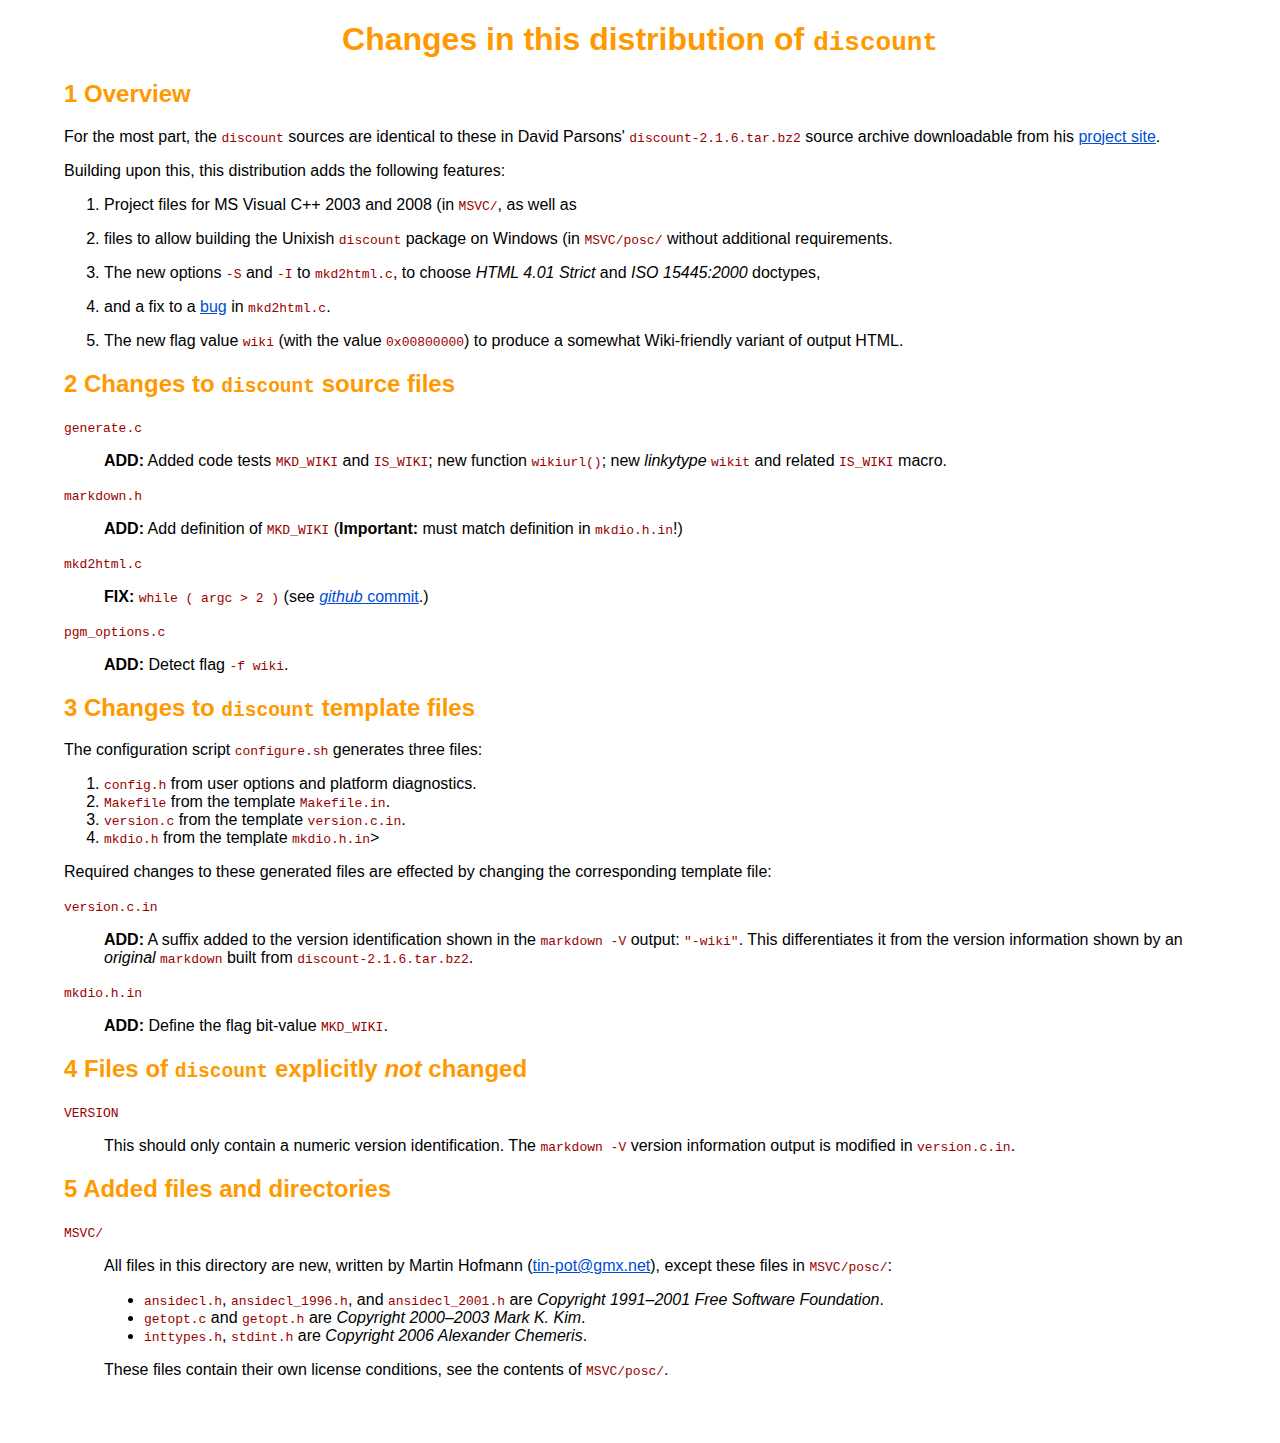
==== CHANGES.html @ d4a0d0f2 "Add/update CHANGES and README" ====
<!doctype html public "ISO/IEC 15445:2000//DTD HTML//EN">
<html>
<head>
  <meta name="GENERATOR" content="mkd2html 2.1.6/Win32 TAB=8 DL=BOTH ID-ANCHOR GITHUB-TAGS FENCED-CODE">
  <meta http-equiv="Content-Type"
        content="text/html; charset=US-ASCII">
  <link rel="stylesheet"
        type="text/css"
        href="MSVC/posc/default.css">
  <title>CHANGES file of tin-pot/discount   </title>
</head>
<body>
<h1>Changes in this distribution of <code>discount</code></h1>

<h2>1  Overview</h2>

<p>For the most part, the <code>discount</code> sources are identical to these in
David Parsons' <code>discount-2.1.6.tar.bz2</code> source archive downloadable from
his <a href="http://www.pell.portland.or.us/~orc/Code/discount/">project site</a>.</p>

<p>Building upon this, this distribution adds the following features:</p>

<ol>
<li><p>Project files for MS Visual C++ 2003 and 2008 (in <code>MSVC/</code>, as well as</p></li>
<li><p>files to allow building the Unixish <code>discount</code> package on Windows (in
<code>MSVC/posc/</code> without additional requirements.</p></li>
<li><p>The new options <code>-S</code> and <code>-I</code> to <code>mkd2html.c</code>, to choose <em>HTML 4.01
Strict</em> and <em>ISO 15445:2000</em> doctypes,</p></li>
<li><p>and a fix to a <a href="https://github.com/Orc/discount/commit/c1904052041dafc085791e6f06340dbd1472536b">bug</a> in <code>mkd2html.c</code>.</p></li>
<li><p>The new flag value <code>wiki</code> (with the value <code>0x00800000</code>) to produce a
somewhat Wiki-friendly variant of output HTML.</p></li>
</ol>


<h2>2  Changes to <code>discount</code> source files</h2>

<dl>
<dt><code>generate.c</code></dt>
<dd><p>  <strong>ADD:</strong> Added code tests <code>MKD_WIKI</code> and <code>IS_WIKI</code>; new function
  <code>wikiurl()</code>; new <em>linkytype</em> <code>wikit</code> and related <code>IS_WIKI</code> macro.</p></dd>
<dt><code>markdown.h</code></dt>
<dd><p>  <strong>ADD:</strong> Add definition of <code>MKD_WIKI</code> (<strong>Important:</strong> must match
  definition in <code>mkdio.h.in</code>!)</p></dd>
<dt><code>mkd2html.c</code></dt>
<dd><p>  <strong>FIX:</strong> <code>while ( argc &gt; 2 )</code> (see <a href="https://github.com/Orc/discount/commit/c1904052041dafc085791e6f06340dbd1472536b"><em>github</em> commit</a>.)</p></dd>
<dt><code>pgm_options.c</code></dt>
<dd><p>  <strong>ADD:</strong> Detect flag <code>-f wiki</code>.</p></dd>
</dl>

<h2>3  Changes to <code>discount</code> template files</h2>

<p>The configuration script <code>configure.sh</code> generates three files:</p>

<ol>
<li><code>config.h</code> from user options and platform diagnostics.</li>
<li><code>Makefile</code> from the template <code>Makefile.in</code>.</li>
<li><code>version.c</code> from the template <code>version.c.in</code>.</li>
<li><code>mkdio.h</code> from the template <code>mkdio.h.in</code>></li>
</ol>


<p>Required changes to these generated files are effected by changing the
corresponding template file:</p>

<dl>
<dt><code>version.c.in</code></dt>
<dd><p>   <strong>ADD:</strong> A suffix added to the version identification shown in the
   <code>markdown -V</code> output: <code>"-wiki"</code>. This differentiates it from the
   version information shown by an <em>original</em> <code>markdown</code> built from
   <code>discount-2.1.6.tar.bz2</code>.</p></dd>
<dt><code>mkdio.h.in</code></dt>
<dd><p>   <strong>ADD:</strong> Define the flag bit-value <code>MKD_WIKI</code>.</p></dd>
</dl>

<h2>4  Files of <code>discount</code> explicitly <em>not</em> changed</h2>

<dl>
<dt><code>VERSION</code></dt>
<dd><p>   This should only contain a numeric version identification.
   The <code>markdown -V</code> version information output is modified in
   <code>version.c.in</code>.</p></dd>
</dl>

<h2>5  Added files and directories</h2>

<dl>
<dt><code>MSVC/</code></dt>
<dd><p>   All files in this directory are new, written by Martin Hofmann
   (<a href="&#x6d;&#97;&#105;&#x6c;&#x74;&#111;&#58;&#116;&#105;&#x6e;&#45;&#112;&#x6f;&#116;&#64;&#103;&#x6d;&#120;&#x2e;&#x6e;&#101;&#116;">&#x74;&#x69;&#110;&#x2d;&#x70;&#111;&#x74;&#x40;&#x67;&#x6d;&#x78;&#x2e;&#110;&#101;&#116;</a>), except these files in <code>MSVC/posc/</code>:</p>

<ul>
<li> <code>ansidecl.h</code>, <code>ansidecl_1996.h</code>, and <code>ansidecl_2001.h</code> are
 <em>Copyright 1991&ndash;2001 Free Software Foundation</em>.</li>
<li> <code>getopt.c</code> and <code>getopt.h</code> are <em>Copyright 2000&ndash;2003 Mark K. Kim</em>.</li>
<li> <code>inttypes.h</code>, <code>stdint.h</code> are <em>Copyright 2006 Alexander Chemeris</em>.</li>
</ul>


<p>   These files contain their own license conditions, see the contents
   of <code>MSVC/posc/</code>.</p></dd>
</dl>
</body>
</html>
---- MSVC/posc/default.css ----
/*
 * default.css --
 *
 *     A style for code- and wiki- centric texts; colors
 *     partly inspired from the CodeProject.com style.
 */

/*
 * Basic page layout.
 */
body {
  margin-left:   4em;
  margin-right:  4em;
  margin-top:    0em;
  margin-bottom: 4em;
  font-family: sans-serif;
}

/*
 * Block level elements.
 */

/*
 * "Code blocks" with distinct background color and
 * a scroll bar if needed (if the text would overflow
 * the colored box).
 */
pre {
  margin-left: 2em;
  padding:     6px;
  background-color: #FBEDBB;
  overflow: auto;
}


/*
 * Headers all have a common special color. The top level
 * header is centered.
 */
h1 {
  text-align: center;
}

h1,h2,h3,h4 {
  color: #F90;
}

/*
 * Style for the document abstract (a DIV with class="abstract"):
 * centered, indented on both sides, oblique.
 *
 * With `discount`, you can produce an abstract (or any 'classified'
 * DIV element) with a special blockquote:
 *
 *     >%abstract%
 *     >This paper has really nothing new to say ...
 *
 */
DIV.abstract  P {
  margin-left: 6em;
  margin-right: 6em;
  text-align: center;
  font-size: small;
  font-style: oblique;
}

/*
 * Style for (nested) blockquotes.
 *
 * Blueish background, vertical line on the left,
 * nicely nested with "inner" colors getting darker.
 * Six levels of blockquotes should be enough for 
 * everybody, and the color does not change in even
 * deeper-nested quotes.
 */

BLOCKQUOTE {
  /* Generally no border ... */
  border-width: 0pt;

  /* ... but a 2pt wide vertical border left. */
  border-color: #88F;
  border-left-width: 2pt;
  border-left-style: solid;

  /*
   * Same left margin and general padding as <pre> 
   * ("code block") elements, but a distance of 1em
   * to the vertical border bar on the left.
   *
   * Outermost color is very light blue.
   */

  margin-left: 2em;
  margin-right: 0em;
  padding:     6px;
  padding-left: 1em;
  background-color: #DEEEFF;
}

BLOCKQUOTE  BLOCKQUOTE {
  /*
   * Inner (nested) blockquotes get darker and darker.
   * No more margin on the left is needed, the left 
   * padding is enough of indent.
   */
  margin-left: 0em;
  background-color: #D7E7FF;
}

BLOCKQUOTE  BLOCKQUOTE  BLOCKQUOTE {
  margin-left: 0em;
  background-color: #CEDEFF;
}

BLOCKQUOTE  BLOCKQUOTE  BLOCKQUOTE  BLOCKQUOTE {
  margin-left: 0em;
  background-color: #C7D7FF;
}

BLOCKQUOTE  BLOCKQUOTE  BLOCKQUOTE  BLOCKQUOTE  BLOCKQUOTE {
  margin-left: 0em;
  background-color: #BECEFF;
}

BLOCKQUOTE  BLOCKQUOTE  BLOCKQUOTE  BLOCKQUOTE  BLOCKQUOTE BLOCKQUOTE {
  margin-left: 0em;
  background-color: #B7C7FF;
}

/*
 * Style for footnote texts.
 * (`discount` can handle footnotes if one asks for it.)
 */
 
/*
 * Separate footnotes with a footnote line:
 * A solid, thin line across 1/3 of the page from the left. 
 *
 * The footnote texts are in a smaller font, with
 * the paragraphs tighter together.
 */
HR.footnotes {
  margin-right: 66%;
  left: 0px;
  border-top-width: 1px;
  border-bottom-width: 0px;
  border-color: #000;
  background-color: #000;
  height:0.5pt;
}

DIV.footnotes {
  font-size: small;
}

DIV.footnotes P {
  margin-top: 0em;
  margin-bottom: 0.25em;
}


/*
 * Special inline elements.
 */

/*
 * Anchor style.
 */
a {
  color:#004cd5;
  text-decoration:underline;
}
a:visited {
  color:purple;
}

a:focus {
  outline:none;
}

/*
 * Inline "code spans" have their own color (related to
 * the "code block" background color) ...
 */
code {
  color: #900;
}

/* ... but not if embedded in a title or anchor. */
h1 code, h2 code, h3 code, h4 code, a code {
  color: inherit;
}
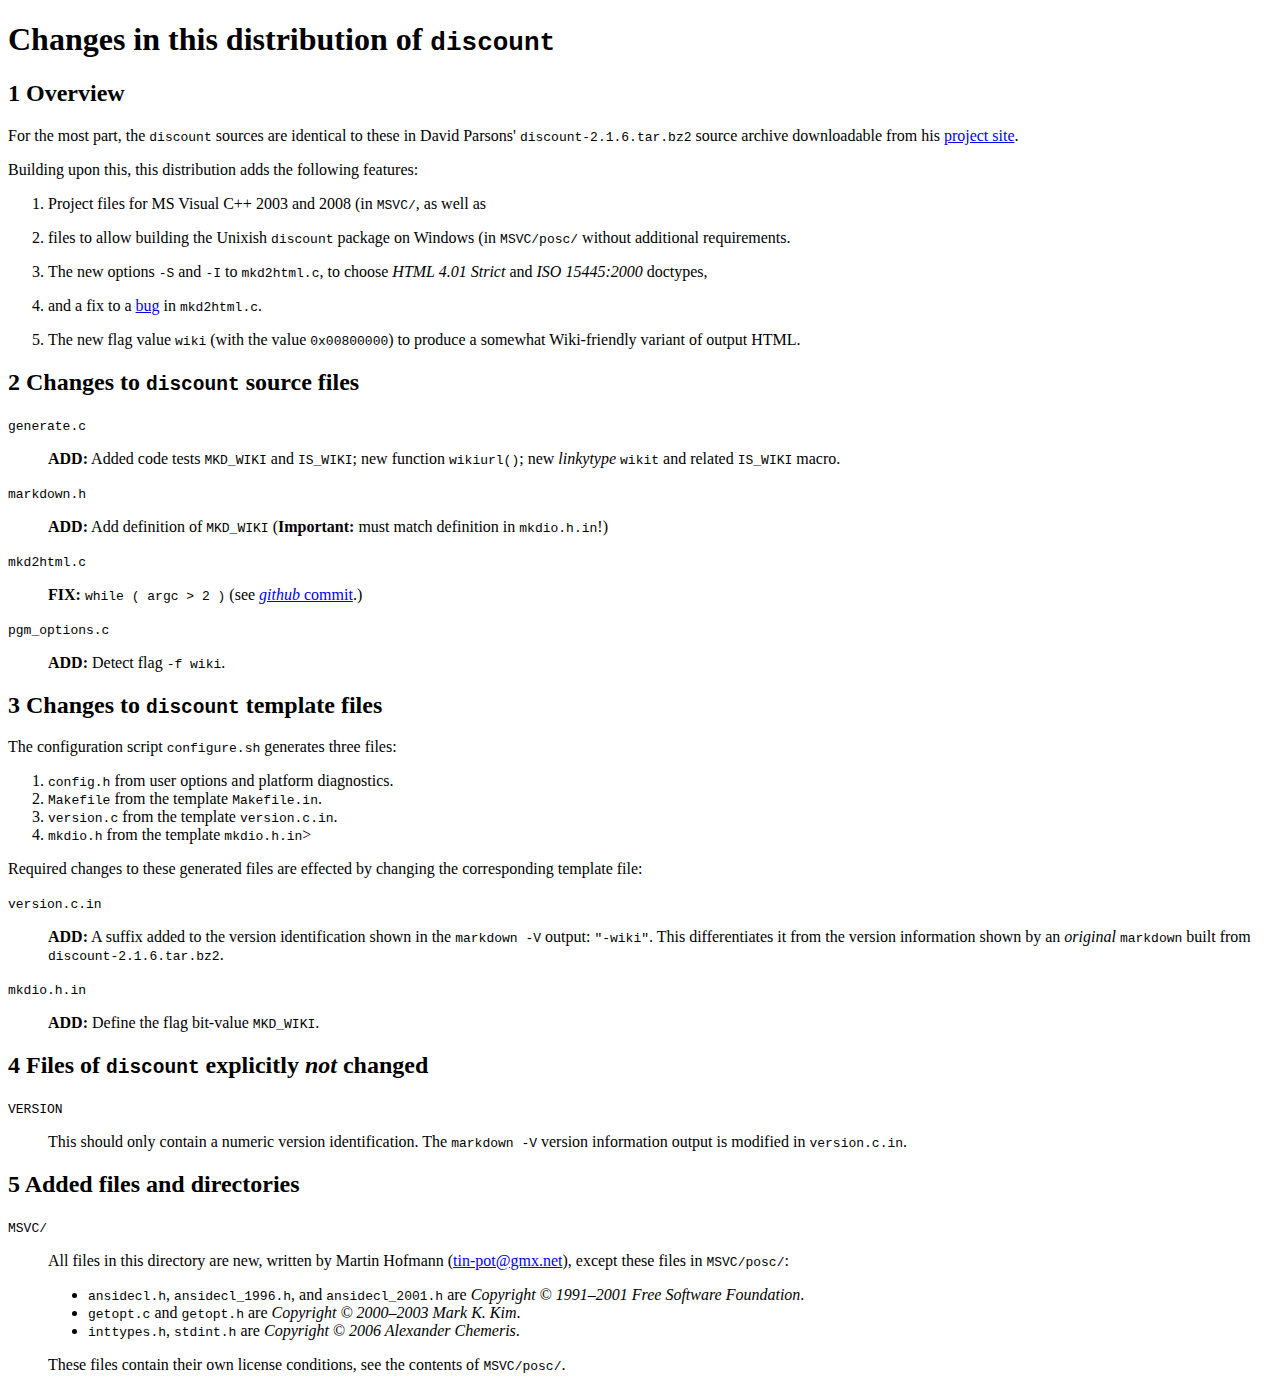
==== commit cde4fd3a: "Editorial changes to `CHANGES`." ====
--- a/CHANGES.html
+++ b/CHANGES.html
@@ -4,9 +4,6 @@
   <meta name="GENERATOR" content="mkd2html 2.1.6/Win32 TAB=8 DL=BOTH ID-ANCHOR GITHUB-TAGS FENCED-CODE">
   <meta http-equiv="Content-Type"
         content="text/html; charset=US-ASCII">
-  <link rel="stylesheet"
-        type="text/css"
-        href="MSVC/posc/default.css">
   <title>CHANGES file of tin-pot/discount   </title>
 </head>
 <body>
@@ -86,13 +83,15 @@
 <dl>
 <dt><code>MSVC/</code></dt>
 <dd><p>   All files in this directory are new, written by Martin Hofmann
-   (<a href="&#x6d;&#97;&#105;&#x6c;&#x74;&#111;&#58;&#116;&#105;&#x6e;&#45;&#112;&#x6f;&#116;&#64;&#103;&#x6d;&#120;&#x2e;&#x6e;&#101;&#116;">&#x74;&#x69;&#110;&#x2d;&#x70;&#111;&#x74;&#x40;&#x67;&#x6d;&#x78;&#x2e;&#110;&#101;&#116;</a>), except these files in <code>MSVC/posc/</code>:</p>
+   (<a href="&#109;&#97;&#105;&#108;&#116;&#x6f;&#58;&#116;&#105;&#x6e;&#x2d;&#x70;&#111;&#116;&#x40;&#103;&#x6d;&#120;&#x2e;&#x6e;&#101;&#116;">&#x74;&#105;&#110;&#45;&#x70;&#x6f;&#x74;&#x40;&#x67;&#x6d;&#x78;&#46;&#x6e;&#101;&#x74;</a>), except these files in <code>MSVC/posc/</code>:</p>
 
 <ul>
 <li> <code>ansidecl.h</code>, <code>ansidecl_1996.h</code>, and <code>ansidecl_2001.h</code> are
- <em>Copyright 1991&ndash;2001 Free Software Foundation</em>.</li>
-<li> <code>getopt.c</code> and <code>getopt.h</code> are <em>Copyright 2000&ndash;2003 Mark K. Kim</em>.</li>
-<li> <code>inttypes.h</code>, <code>stdint.h</code> are <em>Copyright 2006 Alexander Chemeris</em>.</li>
+ <em>Copyright &copy; 1991&ndash;2001 Free Software Foundation</em>.</li>
+<li> <code>getopt.c</code> and <code>getopt.h</code> are <em>Copyright &copy; 2000&ndash;2003 Mark K.
+ Kim</em>.</li>
+<li> <code>inttypes.h</code>, <code>stdint.h</code> are <em>Copyright &copy; 2006 Alexander
+ Chemeris</em>.</li>
 </ul>
 
 
